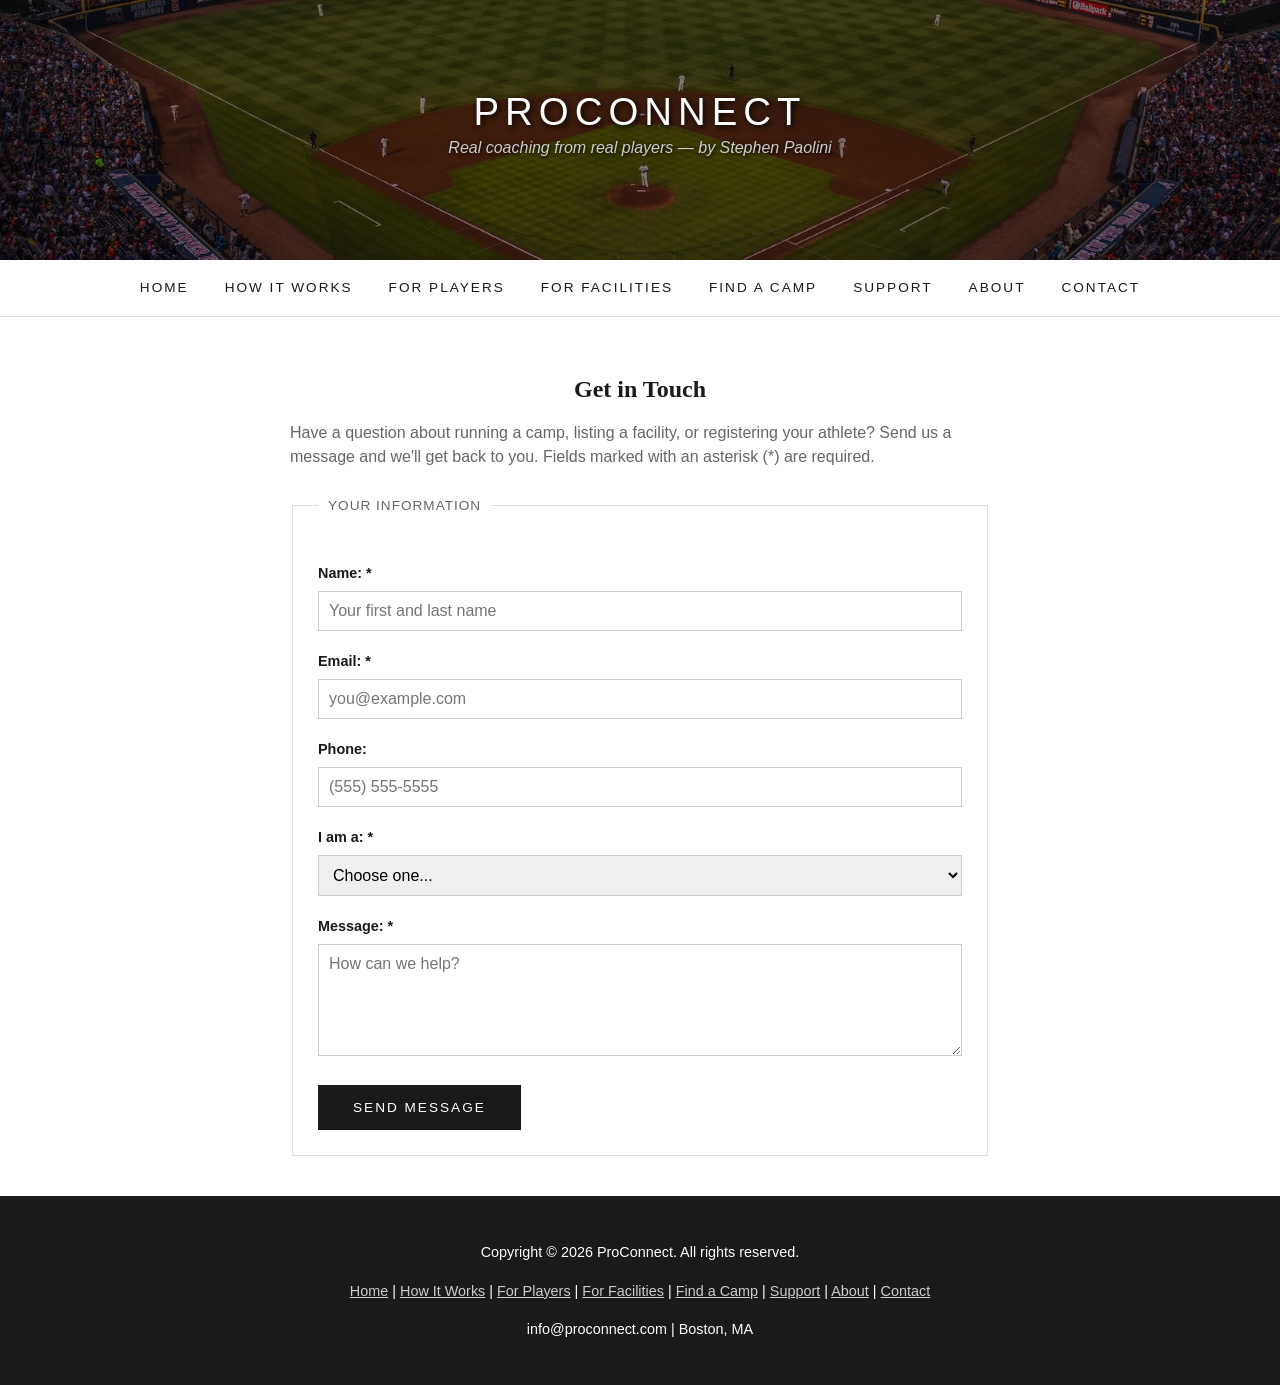
==== contact.html @ f8425760 "Add files via upload Third deliverable - complete site" ====
<!DOCTYPE html>
<html lang="en">

<head>
    <meta charset="utf-8">
    <meta name="viewport" content="width=device-width, initial-scale=1.0">
    <title>ProConnect | Contact</title>
    <link href="css/style.css" rel="stylesheet">
</head>

<body>
    <header>
        <h1>ProConnect</h1>
        <p class="tagline">Real coaching from real players &mdash; by Stephen Paolini</p>
    </header>

    <nav>
        <ul>
            <li><a href="index.html">Home</a></li>
            <li><a href="howitworks.html">How It Works</a></li>
            <li><a href="players.html">For Players</a></li>
            <li><a href="facilities.html">For Facilities</a></li>
            <li><a href="camps.html">Find a Camp</a></li>
            <li><a href="support.html">Support</a></li>
            <li><a href="about.html">About</a></li>
            <li><a href="contact.html">Contact</a></li>
        </ul>
    </nav>

    <main>
        <section class="contact">
            <h2>Get in Touch</h2>
            <p>Have a question about running a camp, listing a facility, or
                registering your athlete? Send us a message and we'll get back
                to you. Fields marked with an asterisk (*) are required.</p>

            <form method="post" action="https://webdevbasics.net/scripts/demo.php">
                <fieldset>
                    <legend>Your Information</legend>

                    <label for="name">Name: *</label>
                    <input type="text" name="name" id="name" required placeholder="Your first and last name">

                    <label for="email">Email: *</label>
                    <input type="email" name="email" id="email" required placeholder="you@example.com">

                    <label for="phone">Phone:</label>
                    <input type="tel" name="phone" id="phone" placeholder="(555) 555-5555">

                    <label for="role">I am a: *</label>
                    <select name="role" id="role" required>
                        <option value="">Choose one...</option>
                        <option value="player">Player</option>
                        <option value="facility">Facility</option>
                        <option value="family">Youth or Family</option>
                    </select>

                    <label for="message">Message: *</label>
                    <textarea name="message" id="message" rows="5" cols="40" required
                        placeholder="How can we help?"></textarea>

                    <input type="submit" value="Send Message">
                </fieldset>
            </form>
        </section>
    </main>

    <footer>
        <p>Copyright &copy; 2026 ProConnect. All rights reserved.</p>
        <p>
            <a href="index.html">Home</a> |
            <a href="howitworks.html">How It Works</a> |
            <a href="players.html">For Players</a> |
            <a href="facilities.html">For Facilities</a> |
            <a href="camps.html">Find a Camp</a> |
            <a href="support.html">Support</a> |
            <a href="about.html">About</a> |
            <a href="contact.html">Contact</a>
        </p>
        <p>info@proconnect.com | Boston, MA</p>
    </footer>
</body>

</html>
---- css/style.css ----
/* proconnect stylesheet */
/* monochrome pallette, photos bring the color, page stays neutral */
/* mobile first, then widen at 768 */

/* box model */
* {
    box-sizing: border-box;
}

body {
    margin: 0;
    background-color: #ffffff;
    color: #1a1a1a;
    font-family: Helvetica, Arial, sans-serif;
    line-height: 150%;
}

/* headings */
h2,
h3 {
    font-family: Georgia, "Times New Roman", serif;
}

/* responsive images - flexible so photos never break the layout */
img {
    max-width: 100%;
    height: auto;
}

/* header banner - tint so the title reads */
header {
    background-color: #1a1a1a;
    background-image: linear-gradient(to bottom, rgba(0, 0, 0, 0.5), rgba(0, 0, 0, 0.5)), url(../images/banner-braves.jpeg);
    background-size: cover;
    background-position: center 70%;
    background-repeat: no-repeat;
    color: #ffffff;
    text-align: center;
    padding: 100px 20px;
}

header h1 {
    margin: 0;
    font-size: 2.4em;
    font-weight: normal;
    text-transform: uppercase;
    letter-spacing: 6px;
    text-shadow: 2px 2px 6px #000000;
}

.tagline {
    margin: 12px 0 0 0;
    color: #cccccc;
    font-style: italic;
    text-shadow: 1px 1px 4px #000000;
}

/* navigation - stacks on mobile, becomes a row at 768 */
nav ul {
    list-style-type: none;
    margin: 0;
    padding: 0;
    background-color: #ffffff;
    border-bottom: 1px solid #e0e0e0;
}

nav li {
    border-bottom: 1px solid #e0e0e0;
}

nav a {
    display: block;
    padding: 14px 20px;
    color: #1a1a1a;
    text-decoration: none;
    text-align: center;
    text-transform: uppercase;
    letter-spacing: 2px;
    font-size: 0.85em;
}

nav a:hover {
    background-color: #f4f4f4;
}

/* footer */
footer {
    background-color: #1a1a1a;
    color: #ffffff;
    text-align: center;
    padding: 30px 20px;
    font-size: 0.9em;
}

footer a {
    color: #cccccc;
}

footer a:hover {
    color: #ffffff;
}

/* main wrapper */
main {
    max-width: 1100px;
    margin: 0 auto;
    padding: 40px 20px;
}

/* hero */
.hero {
    text-align: center;
    padding: 30px 0 40px 0;
}

.hero h2 {
    font-size: 2em;
    margin-bottom: 15px;
}

.hero p {
    max-width: 600px;
    margin: 0 auto;
    color: #666666;
}

/* call to action button */
.btn {
    display: inline-block;
    margin-top: 22px;
    padding: 14px 34px;
    background-color: #1a1a1a;
    color: #ffffff;
    border: 1px solid #1a1a1a;
    text-decoration: none;
    text-transform: uppercase;
    letter-spacing: 2px;
    font-size: 0.85em;
}

.btn:hover {
    background-color: #ffffff;
    color: #1a1a1a;
}

/* audience cards */
.audiences h2 {
    text-align: center;
    margin-bottom: 25px;
}

.audiences article {
    background-color: #ffffff;
    border: 1px solid #e0e0e0;
    padding: 30px;
    margin-bottom: 20px;
}

.audiences article h3 {
    margin-top: 0;
    font-size: 1.3em;
}

.audiences a {
    display: inline-block;
    margin-top: 10px;
    color: #1a1a1a;
    text-decoration: none;
    text-transform: uppercase;
    letter-spacing: 1px;
    font-size: 0.8em;
    font-weight: bold;
}

.audiences a:hover {
    text-decoration: underline;
}

/* benefits list (for facilities) */
.benefits {
    text-align: center;
    padding: 30px 0 10px 0;
}

.benefits p {
    max-width: 600px;
    margin: 0 auto 20px auto;
    color: #666666;
}

.benefits ul {
    max-width: 500px;
    margin: 0 auto;
    text-align: left;
    line-height: 180%;
}

/* pricing table - borderless, zebra rows for comparison */
.pricing {
    text-align: center;
    padding: 20px 0 40px 0;
}

.pricing p {
    max-width: 600px;
    margin: 0 auto 10px auto;
    color: #666666;
}

/* scroll container - keeps a wide table from dragging the whole page */
.table-wrapper {
    max-width: 800px;
    margin: 25px auto 0 auto;
    overflow: auto;
}

.pricing table {
    width: 100%;
    min-width: 600px;
    border-collapse: collapse;
    font-size: 0.9em;
}

.pricing caption {
    caption-side: top;
    text-transform: uppercase;
    letter-spacing: 1px;
    font-size: 0.8em;
    color: #666666;
    padding-bottom: 18px;
}

.pricing thead th {
    background-color: #1a1a1a;
    color: #ffffff;
    text-transform: uppercase;
    letter-spacing: 1px;
    font-size: 0.85em;
    padding: 12px 10px;
}

.pricing tbody th {
    text-align: left;
    padding: 12px 10px;
}

.pricing tbody td {
    text-align: center;
    padding: 12px 10px;
}

.pricing tbody tr:nth-of-type(even) {
    background-color: #f4f4f4;
}

/* steps (for facilities) */
.steps {
    text-align: center;
    padding: 40px 0;
}

.steps ol {
    max-width: 500px;
    margin: 25px auto 0 auto;
    text-align: left;
    line-height: 180%;
}

.steps li {
    margin-bottom: 12px;
}

/* support services - ordered categories with nested hours */
.support {
    text-align: center;
    max-width: 700px;
    margin: 0 auto;
}

.support>p {
    color: #666666;
    margin-bottom: 25px;
}

.support ol {
    max-width: 480px;
    margin: 0 auto;
    text-align: left;
    line-height: 170%;
}

.support ol>li {
    margin-bottom: 18px;
    font-weight: bold;
}

/* nested hours - home plate markers, normal weight */
.support ul {
    list-style-image: url(../images/bullet-homeplate.png);
    margin-top: 8px;
    font-weight: normal;
}

.support ul li {
    margin-bottom: 4px;
}

/* about page */
.about {
    text-align: center;
    max-width: 700px;
    margin: 0 auto;
}

.about p {
    text-align: left;
    margin-bottom: 18px;
}

.about figure {
    margin: 30px auto;
    max-width: 400px;
}

.about figcaption {
    margin-top: 10px;
    font-style: italic;
    font-size: 0.9em;
    color: #666666;
}

/* contact form */
.contact {
    text-align: center;
    max-width: 700px;
    margin: 0 auto;
}

.contact>p {
    text-align: left;
    color: #666666;
    margin-bottom: 25px;
}

.contact fieldset {
    text-align: left;
    border: 1px solid #e0e0e0;
    padding: 25px;
}

.contact legend {
    text-transform: uppercase;
    letter-spacing: 1px;
    font-size: 0.85em;
    color: #666666;
    padding: 0 10px;
}

.contact label {
    display: block;
    margin: 18px 0 6px 0;
    font-weight: bold;
    font-size: 0.9em;
}

.contact input,
.contact select,
.contact textarea {
    width: 100%;
    padding: 10px;
    border: 1px solid #cccccc;
    font-family: Helvetica, Arial, sans-serif;
    font-size: 1em;
}

.contact input[type="submit"] {
    width: auto;
    margin-top: 22px;
    padding: 14px 34px;
    background-color: #1a1a1a;
    color: #ffffff;
    border: 1px solid #1a1a1a;
    text-transform: uppercase;
    letter-spacing: 2px;
    font-size: 0.85em;
    cursor: pointer;
}

.contact input[type="submit"]:hover {
    background-color: #ffffff;
    color: #1a1a1a;
}

/* find a camp - listing cards */
.camps {
    text-align: center;
}

.camps>p {
    max-width: 600px;
    margin: 0 auto 30px auto;
    color: #666666;
}

.camp {
    border: 1px solid #e0e0e0;
    margin-bottom: 25px;
    padding-bottom: 20px;
    text-align: left;
}

.camp figure {
    margin: 0;
}

.camp h3 {
    margin: 18px 20px 8px 20px;
    font-size: 1.2em;
}

.camp p {
    margin: 0 20px 10px 20px;
    color: #1a1a1a;
}

.camp .camp-meta {
    color: #666666;
    font-size: 0.9em;
    margin-bottom: 4px;
}

.camp .btn {
    margin: 12px 20px 0 20px;
}

/* wider screens (tablet/desktop) */
@media (min-width: 768px) {
    nav ul {
        display: flex;
        flex-wrap: wrap;
        justify-content: center;
    }

    nav li {
        border-bottom: none;
    }

    nav a {
        padding: 16px 18px;
    }

    .audiences {
        display: flex;
        flex-wrap: wrap;
        justify-content: space-between;
    }

    .audiences h2 {
        width: 100%;
    }

    .audiences article {
        width: 31%;
    }

    .pricing table {
        font-size: 1em;
    }

    .pricing thead th,
    .pricing tbody th,
    .pricing tbody td {
        padding: 16px 20px;
    }

    .camp-list {
        display: flex;
        flex-wrap: wrap;
        justify-content: space-between;
    }

    .camp {
        width: 31%;
    }
}
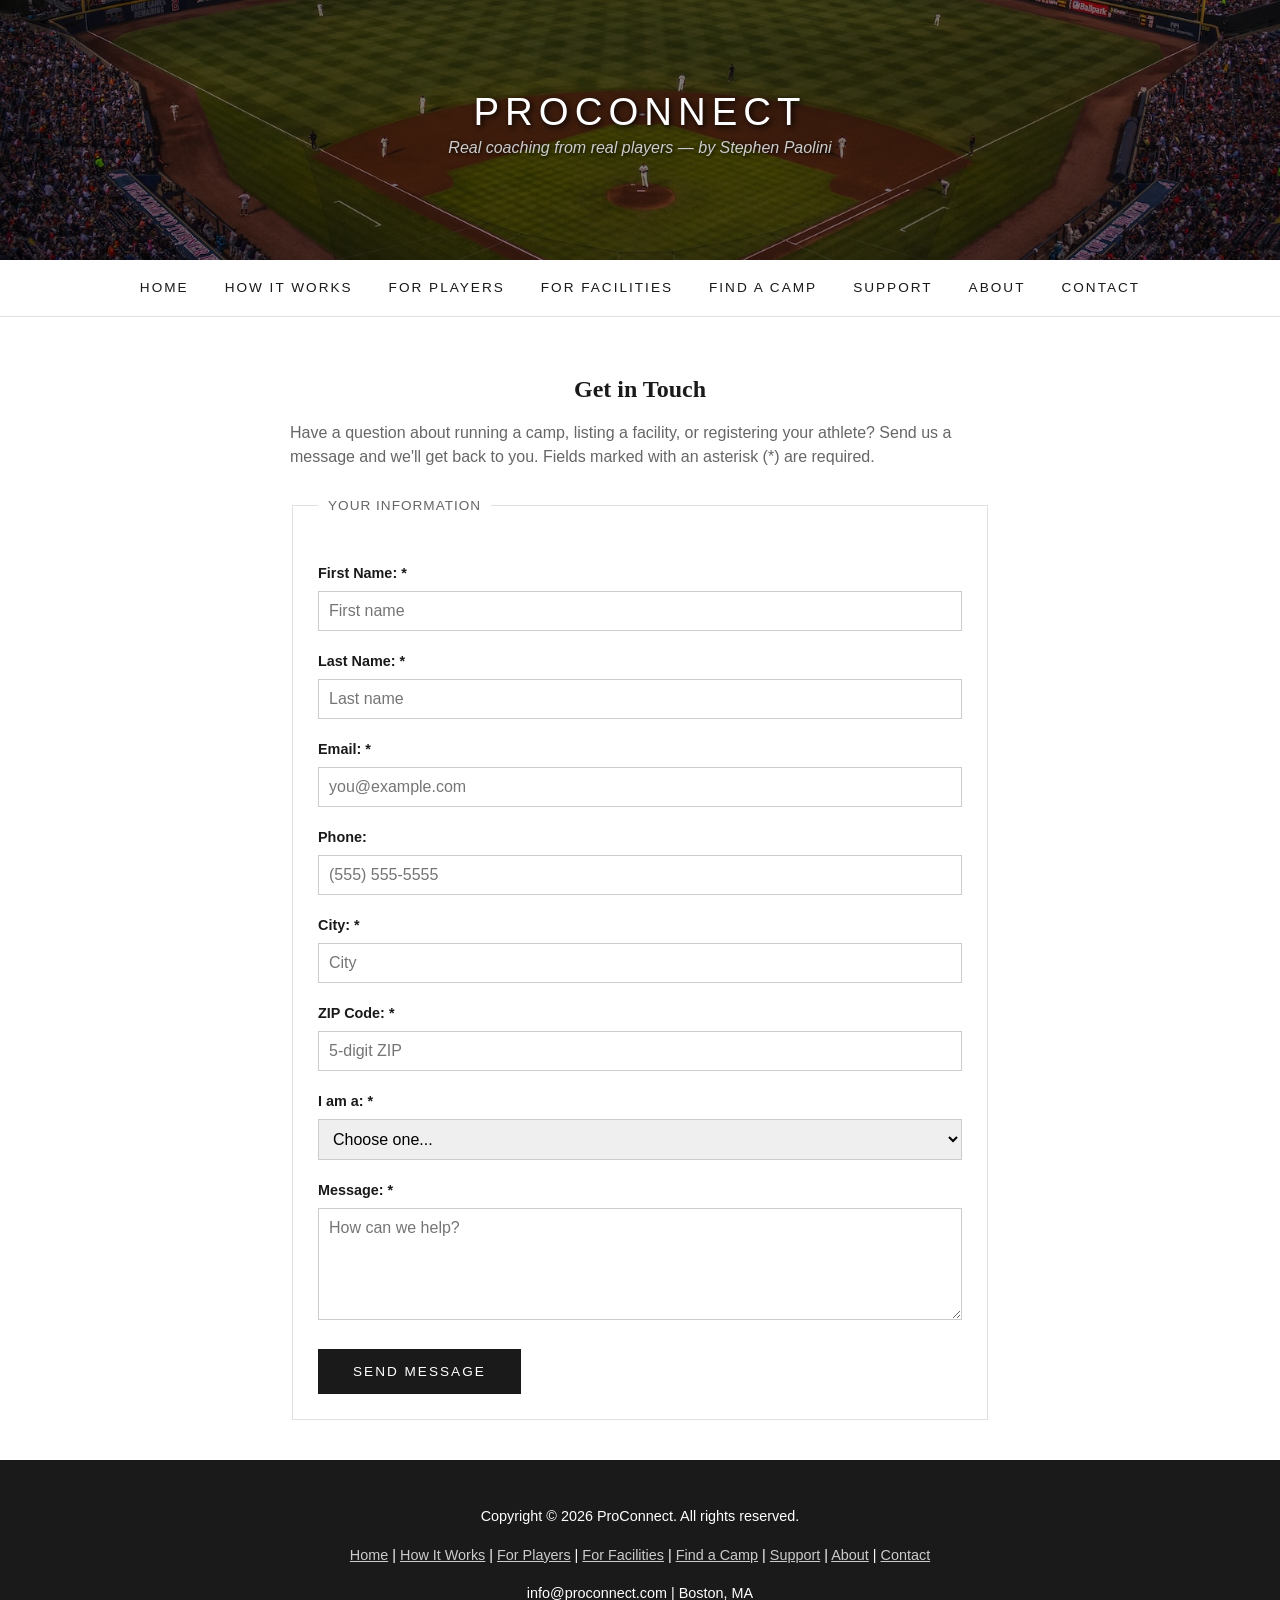
==== commit 656cf191: "Add files via upload Final deliverable, flex pricing cards + JS contact validation" ====
--- a/contact.html
+++ b/contact.html
@@ -34,21 +34,30 @@
                 registering your athlete? Send us a message and we'll get back
                 to you. Fields marked with an asterisk (*) are required.</p>
 
-            <form method="post" action="https://webdevbasics.net/scripts/demo.php">
+            <form method="post" action="https://webdevbasics.net/scripts/demo.php" onsubmit="return validateForm();">
                 <fieldset>
                     <legend>Your Information</legend>
 
-                    <label for="name">Name: *</label>
-                    <input type="text" name="name" id="name" required placeholder="Your first and last name">
+                    <label for="firstname">First Name: *</label>
+                    <input type="text" name="firstname" id="firstname" placeholder="First name">
+
+                    <label for="lastname">Last Name: *</label>
+                    <input type="text" name="lastname" id="lastname" placeholder="Last name">
 
                     <label for="email">Email: *</label>
-                    <input type="email" name="email" id="email" required placeholder="you@example.com">
+                    <input type="text" name="email" id="email" placeholder="you@example.com">
 
                     <label for="phone">Phone:</label>
                     <input type="tel" name="phone" id="phone" placeholder="(555) 555-5555">
 
+                    <label for="city">City: *</label>
+                    <input type="text" name="city" id="city" placeholder="City">
+
+                    <label for="zip">ZIP Code: *</label>
+                    <input type="text" name="zip" id="zip" placeholder="5-digit ZIP">
+
                     <label for="role">I am a: *</label>
-                    <select name="role" id="role" required>
+                    <select name="role" id="role">
                         <option value="">Choose one...</option>
                         <option value="player">Player</option>
                         <option value="facility">Facility</option>
@@ -56,8 +65,7 @@
                     </select>
 
                     <label for="message">Message: *</label>
-                    <textarea name="message" id="message" rows="5" cols="40" required
-                        placeholder="How can we help?"></textarea>
+                    <textarea name="message" id="message" rows="5" cols="40" placeholder="How can we help?"></textarea>
 
                     <input type="submit" value="Send Message">
                 </fieldset>
@@ -79,6 +87,7 @@
         </p>
         <p>info@proconnect.com | Boston, MA</p>
     </footer>
+    <script src="js/validate.js"></script>
 </body>
 
 </html>
